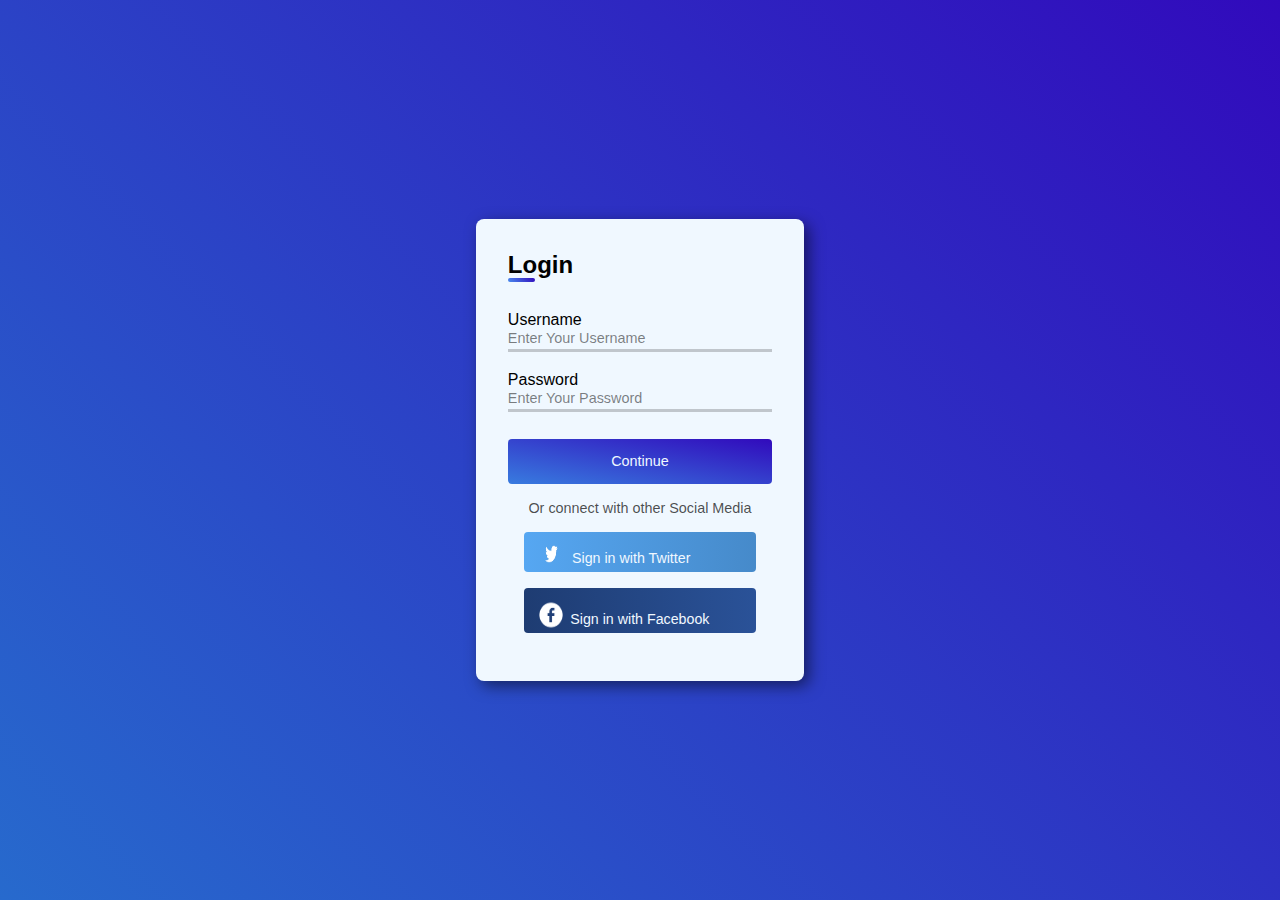
==== login2.html @ ee1e813e "Add files via upload" ====
<!DOCTYPE html>
<html lang="en">
<head>
    <meta charset="UTF-8">
    <meta http-equiv="X-UA-Compatible" content="IE=edge">
    <meta name="viewport" content="width=device-width, initial-scale=1.0">
    <link rel="stylesheet" href="login2.css">
    <link rel="icon" href="man.ico">
    <title>Login Page</title>
</head>
<body>
    <main>
        <div class="container">
            <h2>Login</h2>
            <form action=""> 
    
                <div class="input-field">
                    <label for="username"> Username</label>
                    <input id="username2" type="text" name="username" placeholder="Enter Your Username"> 
                    <div class="underline"></div>
                </div>
                <div class="input-field">
                    <label for="password"> Password</label>
                    <input id="password2" type="text" name="password" placeholder="Enter Your Password">
                    <div class="underline"></div>
                </div>
    
                <input type="submit" value="Continue">
            </form>
    
            <div class="footer">
                <span>Or connect with other Social Media</span>
                    <div class="social-fields"></div>
                    <div class="social-field twitter">
                        <a class="footer-link" href="https://twitter.com/" target="_blank" >
                            <img  class="footer-img" src="twitter.png" alt="facebook">
                            <i class="fab fa-twitter"></i>
                             Sign in with Twitter </a>
                    </div>

                    <div class="social-field facebook">
                        <a class="footer-link" href="https://facebook.com/" target="_blank" >
                            <img class="footer-img2" src="facebook.png" alt="facebook">
                            <i class="fab fa-facebook"></i>
                             Sign in with Facebook
                        </a>
                    </div>
            </div>
            </div>
        </div>
        
    </main>
</body>
</html>
---- login2.css ----
*{
    margin: 0;
    padding: 0;
    border: 0;
    box-sizing: border-box;
    font-family: "Poppins", sans-serif;
}

body{
    background: linear-gradient(45deg,rgb(39, 106, 205),rgb(49, 10, 188));
    background-repeat: no-repeat;
    min-height: 100vh;
    min-width: 100vw;
    display: flex;
    align-items: center;
    justify-content: center;
}

main .container{
    background-color: aliceblue;
    position: relative;
    min-width: 300px;
    min-height: 40vh;
    padding: 2rem;
    border-radius: 8px;
    box-shadow: 5px 5px 15px rgba(0, 0, 0, 0.5);
    color:black;
}

main h2{
    font-weight: 600;
    margin-bottom: 2rem;
    position: relative;
}

main h2::before{
    content: '';
    position: absolute;
    height: 4px;
    width: 27px;
    background: linear-gradient(45deg,rgb(73, 139, 238),rgb(49, 10, 188));
    bottom: -3px;
    border-radius: 8px;
}
form{
    display: flex;
    flex-direction: column;
}

form .input-field:first-child{
    margin-bottom: 1.5rem;
}
.input-field{
    position: relative;
}

.input-field .underline::before{
    content: '';
    position: absolute;
    height: 2.5px;
    width:100%;
    bottom: -5px;
    left:0;
    background:  rgba(0, 0, 0, 0.2);;

}

.input-field .underline::after{
    content: '';
    position: absolute;
    height: 2.5px;
    width: 100%;
    bottom: -5px;
    left:0;
    transform: scaleX(0);
    background: linear-gradient(45deg,rgb(62, 134, 241),rgb(49, 10, 188));
    transition: all .4s ease-in-out;
    transform-origin: left;
}

.input-field input:focus ~ .underline::after { transform: scaleX(1); }

.input-field input { 
    outline: none;
    font-size: 0.9rem;
    color: rgba(0, 0, 0, 0.7);
    width: 100%;
    background-color: aliceblue;
}

.input-field input::placeholder{
    color:rgba(0, 0, 0, 0.5);
}

form input[type="submit"]{
    margin-top: 2rem;
    font-size: 0.9rem;
    padding: 1.6vh;
    font-weight: 500;
    border-radius: 4px;
    width: 100%;
    background: linear-gradient(10deg,rgb(56, 123, 223),rgb(49, 10, 188));
    color:aliceblue;
    transition: all 0.3s ease;
}
form input[type="submit"]:hover{
    letter-spacing: 0.5px;
    background: linear-gradient(65deg,rgb(56, 123, 223),rgb(49, 10, 188));

}

.footer{
    display: flex;
    flex-direction: column;
    margin: 1rem;
}

.footer span{
    color: rgba(0, 0, 0, 0.7);
    text-align: center;
    font-size: 0.9rem;
}

.footer .social-field{
    border-radius: 4px;
    font-size: 0.89rem;
    padding: 0.4rem;
    cursor: pointer;
    margin-top: 1rem;
    width: 100%;
}

.footer .social-field a{
    text-decoration: none;
    color:aliceblue; 
}

.footer .social-field a {
    margin-left:0.5rem;
    border-bottom: 2rem;
}

.footer .social-field.twitter{
    background: linear-gradient(to right, #56a7f2,#468aca);
   
}
.footer .social-field.facebook{
    background: linear-gradient(to right, #1e3c72,#2a5298);
}

.footer-img{
    height: 2vh; 
    width: 1vw; 
    margin-top: 7px;
    margin-left: 7px;
    margin-right: 10px;
}
.footer-img2{
    height: 3.8vh; 
    width: 2.5vw; 
    margin-top: 3px;
    margin-bottom: -8px;
    margin-left: -3px;
    margin-right: -1px;
}
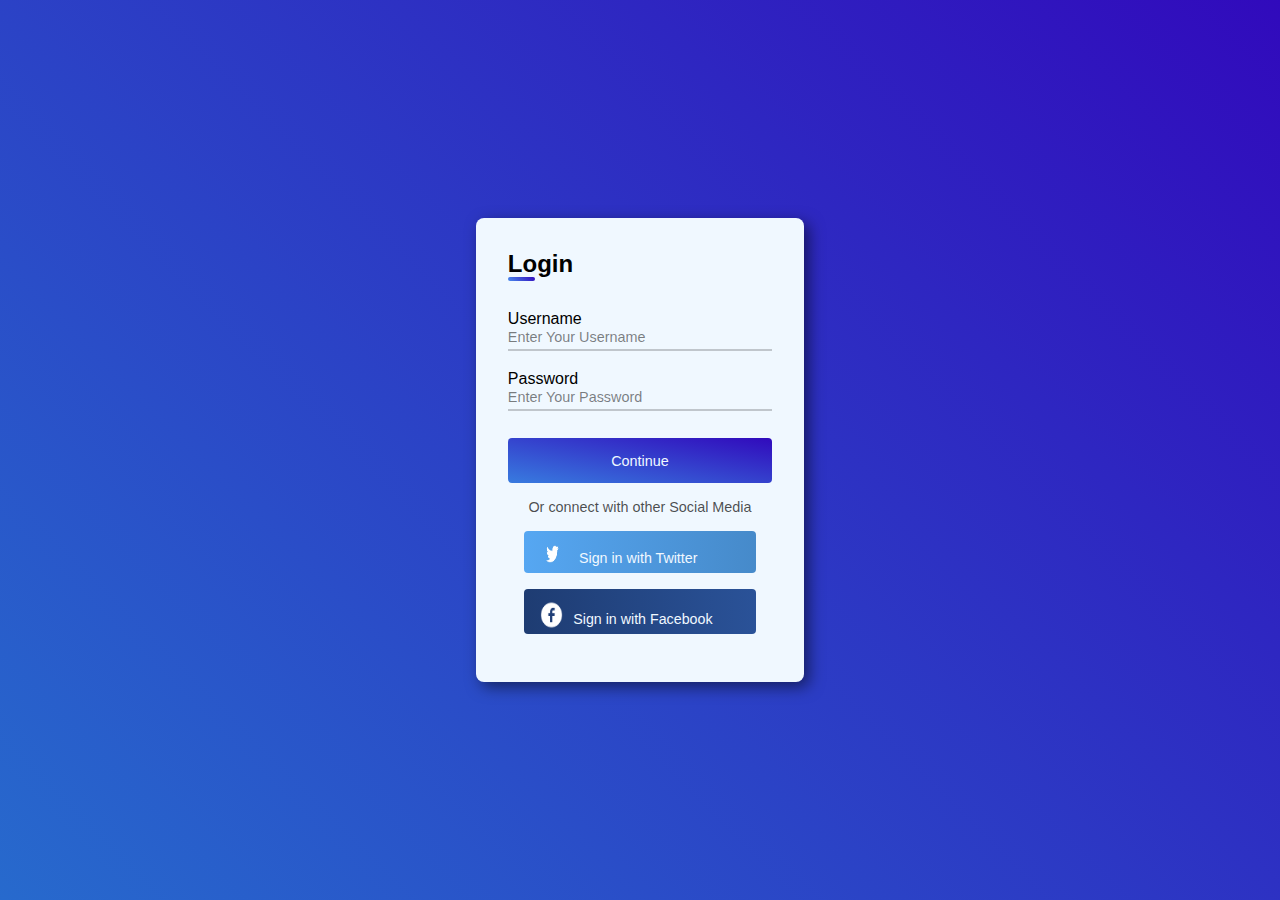
==== commit ca2f6744: "Update login2.html" ====
--- a/login2.html
+++ b/login2.html
@@ -21,7 +21,7 @@
                 </div>
                 <div class="input-field">
                     <label for="password"> Password</label>
-                    <input id="password2" type="text" name="password" placeholder="Enter Your Password">
+                    <input id="password2" type="password" name="password" placeholder="Enter Your Password">
                     <div class="underline"></div>
                 </div>
     
@@ -51,4 +51,4 @@
         
     </main>
 </body>
-</html>+</html>
--- a/login2.css
+++ b/login2.css
@@ -132,12 +132,8 @@
 
 .footer .social-field a{
     text-decoration: none;
-    color:aliceblue; 
-}
-
-.footer .social-field a {
+    color:aliceblue;
     margin-left:0.5rem;
-    border-bottom: 2rem;
 }
 
 .footer .social-field.twitter{
@@ -151,15 +147,15 @@
 .footer-img{
     height: 2vh; 
     width: 1vw; 
-    margin-top: 7px;
-    margin-left: 7px;
-    margin-right: 10px;
+    margin-top: 0.5rem;
+    margin-left: 0.5rem;
+    margin-right: 1rem;
 }
 .footer-img2{
     height: 3.8vh; 
-    width: 2.5vw; 
-    margin-top: 3px;
-    margin-bottom: -8px;
-    margin-left: -3px;
-    margin-right: -1px;
+    width: 2.3vw; 
+    margin-top: 0.2rem;
+    margin-bottom: -0.5rem;
+    margin-left: -0.1rem;
+    margin-right: 0.20rem;
 }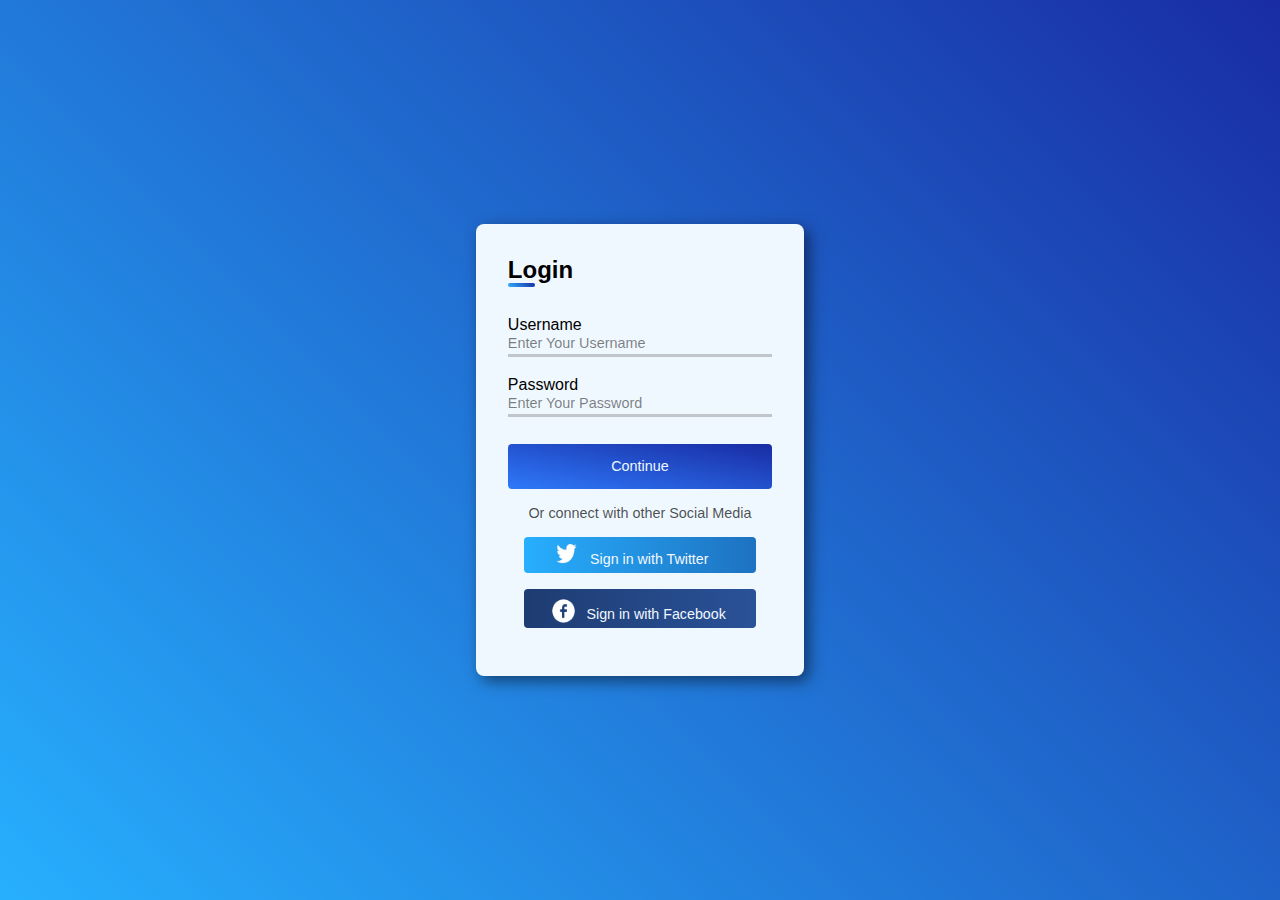
==== commit 1439f0b7: "Add files via upload" ====
--- a/login2.html
+++ b/login2.html
@@ -9,7 +9,7 @@
     <title>Login Page</title>
 </head>
 <body>
-    <main>
+    <main> 
         <div class="container">
             <h2>Login</h2>
             <form action=""> 
@@ -30,25 +30,23 @@
     
             <div class="footer">
                 <span>Or connect with other Social Media</span>
-                    <div class="social-fields"></div>
-                    <div class="social-field twitter">
+                    <div class="social-fields">
+                        
                         <a class="footer-link" href="https://twitter.com/" target="_blank" >
-                            <img  class="footer-img" src="twitter.png" alt="facebook">
-                            <i class="fab fa-twitter"></i>
-                             Sign in with Twitter </a>
-                    </div>
+                            <div class="social-field twitter">
+                            <img  class="footer-img" src="twitter.png" alt="twitter">
+                            Sign in with Twitter 
+                            </div>
+                        </a>
 
-                    <div class="social-field facebook">
                         <a class="footer-link" href="https://facebook.com/" target="_blank" >
+                            <div class="social-field facebook">
                             <img class="footer-img2" src="facebook.png" alt="facebook">
-                            <i class="fab fa-facebook"></i>
                              Sign in with Facebook
-                        </a>
+                            </div>
                     </div>
             </div>
-            </div>
-        </div>
-        
+        </div> 
     </main>
 </body>
-</html>
+</html>--- a/login2.css
+++ b/login2.css
@@ -7,7 +7,7 @@
 }
 
 body{
-    background: linear-gradient(45deg,rgb(39, 106, 205),rgb(49, 10, 188));
+    background: linear-gradient(45deg,#27affe,#192ca3);
     background-repeat: no-repeat;
     min-height: 100vh;
     min-width: 100vw;
@@ -38,7 +38,7 @@
     position: absolute;
     height: 4px;
     width: 27px;
-    background: linear-gradient(45deg,rgb(73, 139, 238),rgb(49, 10, 188));
+    background: linear-gradient(45deg,#2EAFFA,#192ca3);
     bottom: -3px;
     border-radius: 8px;
 }
@@ -73,7 +73,7 @@
     bottom: -5px;
     left:0;
     transform: scaleX(0);
-    background: linear-gradient(45deg,rgb(62, 134, 241),rgb(49, 10, 188));
+    background: linear-gradient(45deg,#2EAFFA,#192ca3);
     transition: all .4s ease-in-out;
     transform-origin: left;
 }
@@ -99,13 +99,14 @@
     font-weight: 500;
     border-radius: 4px;
     width: 100%;
-    background: linear-gradient(10deg,rgb(56, 123, 223),rgb(49, 10, 188));
+    background: linear-gradient(10deg,#2e79fa,#192ca3);
     color:aliceblue;
     transition: all 0.3s ease;
 }
+
 form input[type="submit"]:hover{
-    letter-spacing: 0.5px;
-    background: linear-gradient(65deg,rgb(56, 123, 223),rgb(49, 10, 188));
+    letter-spacing: 1px;
+    background: linear-gradient(65deg,#2e79fa,#192ca3);
 
 }
 
@@ -114,7 +115,6 @@
     flex-direction: column;
     margin: 1rem;
 }
-
 .footer span{
     color: rgba(0, 0, 0, 0.7);
     text-align: center;
@@ -129,15 +129,12 @@
     margin-top: 1rem;
     width: 100%;
 }
-
-.footer .social-field a{
+.footer-link{
     text-decoration: none;
     color:aliceblue;
-    margin-left:0.5rem;
 }
-
 .footer .social-field.twitter{
-    background: linear-gradient(to right, #56a7f2,#468aca);
+    background: linear-gradient(to right, #27affe,#1d72c1);
    
 }
 .footer .social-field.facebook{
@@ -145,17 +142,16 @@
 }
 
 .footer-img{
-    height: 2vh; 
-    width: 1vw; 
-    margin-top: 0.5rem;
-    margin-left: 0.5rem;
-    margin-right: 1rem;
+    height: 2.3vh; 
+    width: 2.3vh; 
+    margin-left: 1.6rem;
+    margin-right: 0.6rem;
 }
 .footer-img2{
-    height: 3.8vh; 
-    width: 2.3vw; 
-    margin-top: 0.2rem;
+    height: 3.5vh; 
+    width: 3.5vh; 
     margin-bottom: -0.5rem;
-    margin-left: -0.1rem;
+    margin-left: 1.1rem;
     margin-right: 0.20rem;
-}+}
+
